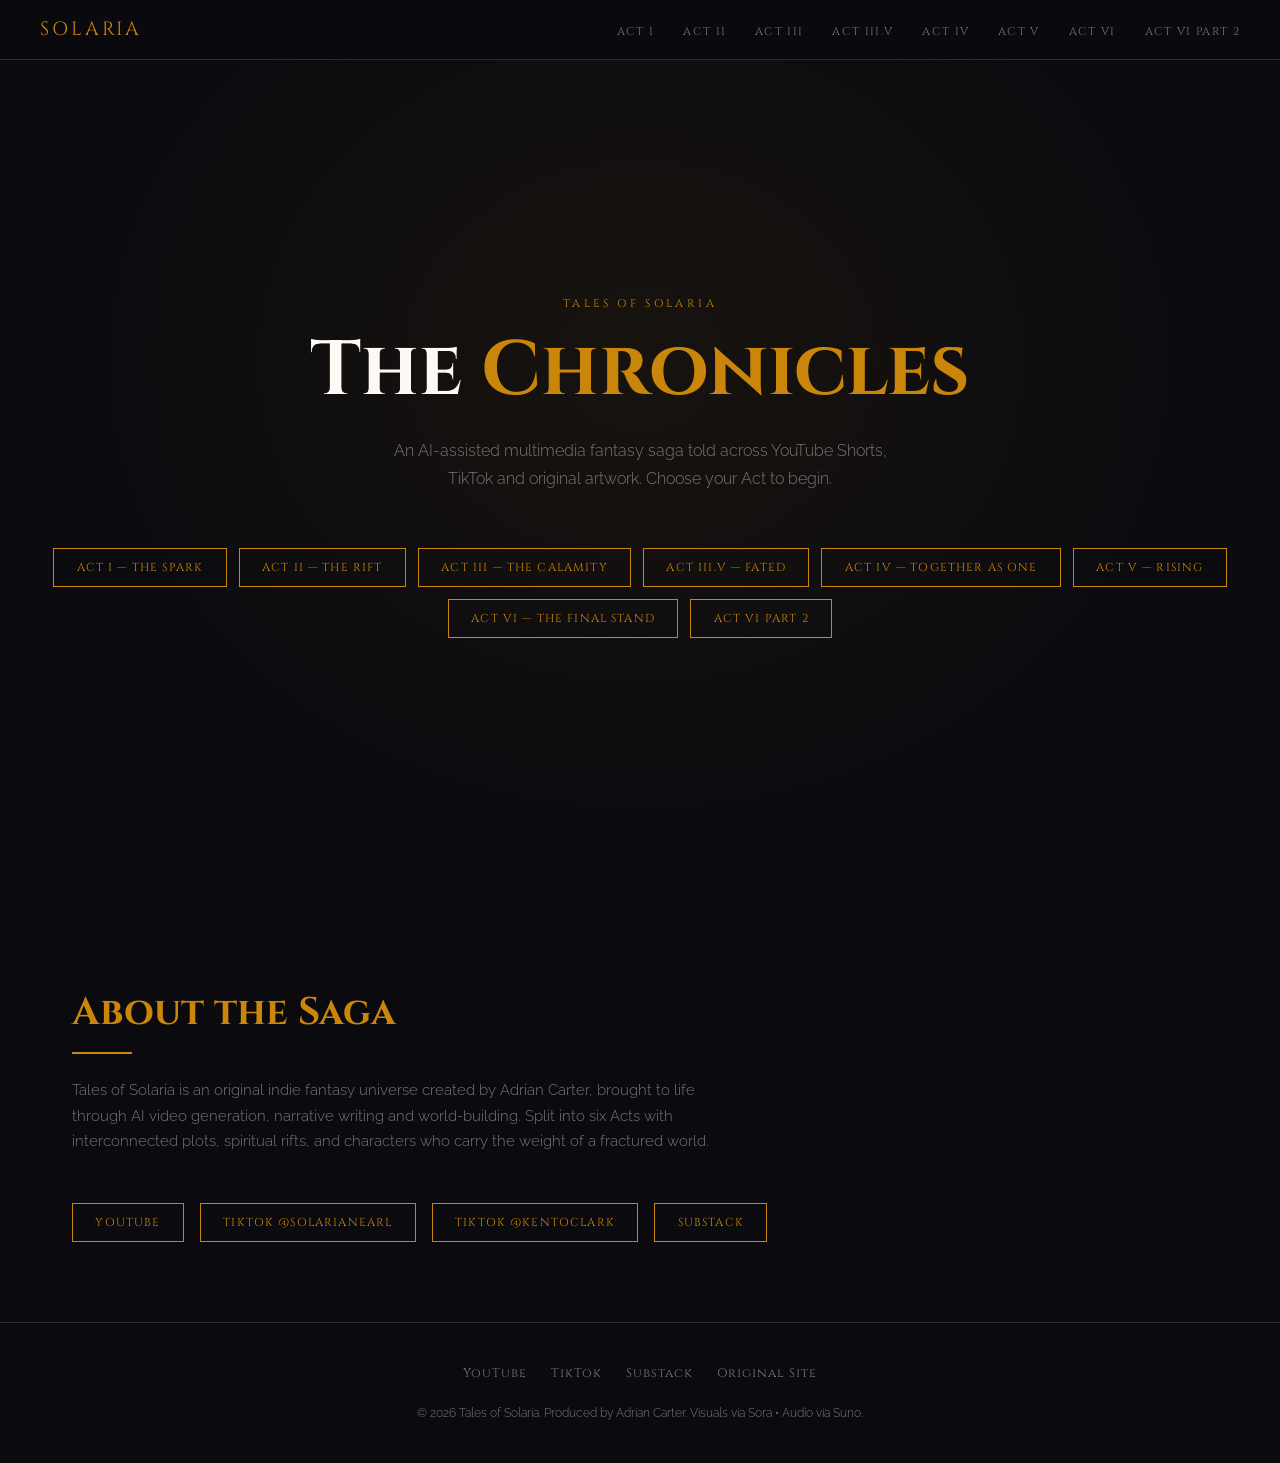
==== index.html @ 18ae8cd5 "Add index.html - landing hub with act navigation This HTML file serves as the main page for the 'Tal" ====
<!DOCTYPE html>
<html lang="en">
<head>
<meta charset="UTF-8"/>
<meta name="viewport" content="width=device-width,initial-scale=1"/>
<meta name="description" content="Tales of Solaria — Act-by-Act multimedia universe hub featuring YouTube Shorts, TikTok clips, AI visuals and original soundtracks."/>
<title>Tales of Solaria | The Chronicles</title>
<link rel="stylesheet" href="style.css"/>
</head>
<body>
<nav>
  <a class="nav-brand" href="index.html">SOLARIA</a>
  <ul class="nav-links">
    <li><a href="act1.html">Act I</a></li>
    <li><a href="act2.html">Act II</a></li>
    <li><a href="act3.html">Act III</a></li>
    <li><a href="act3-5.html">Act III.V</a></li>
    <li><a href="act4.html">Act IV</a></li>
    <li><a href="act5.html">Act V</a></li>
    <li><a href="act6.html">Act VI</a></li>
    <li><a href="act6p2.html">Act VI Part 2</a></li>
  </ul>
</nav>

<section class="hero">
  <p class="hero-eyebrow">Tales of Solaria</p>
  <h1>The <span>Chronicles</span></h1>
  <p class="hero-sub">An AI-assisted multimedia fantasy saga told across YouTube Shorts, TikTok and original artwork. Choose your Act to begin.</p>
  <div class="act-nav-grid">
    <a class="act-btn" href="act1.html">Act I &mdash; The Spark</a>
    <a class="act-btn" href="act2.html">Act II &mdash; The Rift</a>
    <a class="act-btn" href="act3.html">Act III &mdash; The Calamity</a>
    <a class="act-btn" href="act3-5.html">Act III.V &mdash; Fated</a>
    <a class="act-btn" href="act4.html">Act IV &mdash; Together as One</a>
    <a class="act-btn" href="act5.html">Act V &mdash; Rising</a>
    <a class="act-btn" href="act6.html">Act VI &mdash; The Final Stand</a>
    <a class="act-btn" href="act6p2.html">Act VI Part 2</a>
  </div>
</section>

<section class="section">
  <h2 class="section-title">About the Saga</h2>
  <div class="section-line"></div>
  <p class="section-desc">Tales of Solaria is an original indie fantasy universe created by Adrian Carter, brought to life through AI video generation, narrative writing and world-building. Split into six Acts with interconnected plots, spiritual rifts, and characters who carry the weight of a fractured world.</p>
  <div style="display:flex;gap:1rem;flex-wrap:wrap;margin-top:1rem;">
    <a class="act-btn" href="https://www.youtube.com/@Game4Digital" target="_blank">YouTube</a>
    <a class="act-btn" href="https://www.tiktok.com/@solarianearl" target="_blank">TikTok @solarianearl</a>
    <a class="act-btn" href="https://www.tiktok.com/@kentoclark" target="_blank">TikTok @kentoclark</a>
    <a class="act-btn" href="https://solarianearl.substack.com/" target="_blank">Substack</a>
  </div>
</section>

<footer>
  <div class="footer-links">
    <a href="https://www.youtube.com/@Game4Digital" target="_blank">YouTube</a>
    <a href="https://www.tiktok.com/@solarianearl" target="_blank">TikTok</a>
    <a href="https://solarianearl.substack.com/" target="_blank">Substack</a>
    <a href="https://solarianearl0s.github.io/talesofsolaria/" target="_blank">Original Site</a>
  </div>
  <p class="footer-copy">&copy; 2026 Tales of Solaria. Produced by Adrian Carter. Visuals via Sora &bull; Audio via Suno.</p>
</footer>

<button class="scroll-top" onclick="window.scrollTo({top:0,behavior:'smooth'})" aria-label="Back to top">
  <svg viewBox="0 0 24 24"><path d="M12 4l-8 8h5v8h6v-8h5z"/></svg>
</button>
<script>window.addEventListener('scroll',()=>{document.querySelector('.scroll-top').classList.toggle('visible',window.scrollY>300)});</script>
</body>
</html>
---- style.css ----
@import url('https://fonts.googleapis.com/css2?family=Cinzel:wght@400;600;700&family=Raleway:wght@300;400;500&display=swap');

:root {
  --gold: #c9860a;
  --gold-light: #f0b429;
  --dark-bg: #0a0a0f;
  --panel-bg: #0f0f1a;
  --card-bg: #14141f;
  --border: #2a2a3a;
  --text: #d4cfc4;
  --text-dim: #7a7580;
}

* { margin: 0; padding: 0; box-sizing: border-box; }
html { scroll-behavior: smooth; }
body { background: var(--dark-bg); color: var(--text); font-family: 'Raleway', sans-serif; font-weight: 300; line-height: 1.7; }

nav { position: fixed; top: 0; left: 0; right: 0; z-index: 1000; background: rgba(10,10,15,0.96); border-bottom: 1px solid var(--border); display: flex; align-items: center; justify-content: space-between; padding: 0 2.5rem; height: 60px; }
.nav-brand { font-family: 'Cinzel', serif; font-size: 1.2rem; color: var(--gold); text-decoration: none; letter-spacing: .15em; }
.nav-links { display: flex; gap: 1.8rem; list-style: none; }
.nav-links a { color: var(--text-dim); text-decoration: none; font-family: 'Cinzel', serif; font-size: .7rem; letter-spacing: .12em; text-transform: uppercase; transition: color .2s; }
.nav-links a:hover, .nav-links a.active { color: var(--gold); }

.hero { min-height: 100vh; display: flex; flex-direction: column; align-items: center; justify-content: center; text-align: center; padding: 6rem 2rem 4rem; position: relative; overflow: hidden; }
.hero::before { content: ''; position: absolute; inset: 0; background: radial-gradient(ellipse at 50% 40%, rgba(201,134,10,.07) 0%, transparent 70%); pointer-events: none; }
.hero-eyebrow { font-family: 'Cinzel', serif; font-size: .7rem; letter-spacing: .3em; color: var(--gold); text-transform: uppercase; margin-bottom: 1rem; }
.hero h1 { font-family: 'Cinzel', serif; font-size: clamp(2.5rem,6vw,5rem); font-weight: 700; color: #fff; line-height: 1.1; margin-bottom: .5rem; }
.hero h1 span { color: var(--gold); }
.hero-sub { font-size: 1rem; color: var(--text-dim); max-width: 500px; margin: 1rem auto 2.5rem; }

.act-nav-grid { display: flex; flex-wrap: wrap; gap: .75rem; justify-content: center; margin-top: 1rem; }
.act-btn { display: inline-block; padding: .55rem 1.4rem; border: 1px solid var(--gold); color: var(--gold); font-family: 'Cinzel', serif; font-size: .72rem; letter-spacing: .1em; text-decoration: none; text-transform: uppercase; transition: background .2s, color .2s; }
.act-btn:hover { background: var(--gold); color: #000; }

.section { max-width: 1200px; margin: 0 auto; padding: 5rem 2rem; }
.section-title { font-family: 'Cinzel', serif; font-size: clamp(1.6rem,3vw,2.4rem); color: var(--gold); margin-bottom: .4rem; }
.section-line { width: 60px; height: 2px; background: var(--gold); margin-bottom: 1.5rem; }
.section-desc { color: var(--text-dim); max-width: 650px; margin-bottom: 3rem; font-size: .95rem; }

.video-grid { display: grid; grid-template-columns: repeat(auto-fill, minmax(260px,1fr)); gap: 1.5rem; }

.yt-facade { position: relative; cursor: pointer; background: var(--card-bg); border: 1px solid var(--border); border-radius: 6px; overflow: hidden; transition: border-color .2s, transform .2s; }
.yt-facade:hover { border-color: var(--gold); transform: translateY(-3px); }
.yt-facade img { width: 100%; display: block; aspect-ratio: 9/16; object-fit: cover; }
.yt-facade.landscape img { aspect-ratio: 16/9; }
.yt-play { position: absolute; top: 50%; left: 50%; transform: translate(-50%,-50%); width: 56px; height: 56px; background: rgba(201,134,10,.9); border-radius: 50%; display: flex; align-items: center; justify-content: center; transition: background .2s; }
.yt-facade:hover .yt-play { background: var(--gold-light); }
.yt-play svg { width: 22px; height: 22px; fill: #000; margin-left: 3px; }
.yt-label { padding: .75rem 1rem; }
.yt-label h3 { font-family: 'Cinzel', serif; font-size: .82rem; color: var(--text); margin-bottom: .2rem; }
.yt-label p { font-size: .73rem; color: var(--text-dim); }

.yt-iframe-wrap { position: relative; padding-top: 177.78%; background: #000; }
.yt-iframe-wrap.landscape { padding-top: 56.25%; }
.yt-iframe-wrap iframe { position: absolute; inset: 0; width: 100%; height: 100%; border: none; }

.tiktok-grid { display: grid; grid-template-columns: repeat(auto-fill, minmax(240px,1fr)); gap: 1.5rem; }
.tiktok-card { background: var(--card-bg); border: 1px solid var(--border); border-radius: 6px; overflow: hidden; transition: border-color .2s, transform .2s; text-decoration: none; display: block; }
.tiktok-card:hover { border-color: #69c9d0; transform: translateY(-3px); }
.tiktok-placeholder { width: 100%; aspect-ratio: 9/16; background: linear-gradient(135deg,#1a1a2e 0%,#16213e 100%); display: flex; align-items: center; justify-content: center; }
.tiktok-placeholder svg { width: 40px; height: 40px; fill: #69c9d0; opacity: .6; }
.tiktok-info { padding: .75rem 1rem; }
.tiktok-info h3 { font-family: 'Cinzel', serif; font-size: .78rem; color: var(--text); margin-bottom: .25rem; line-height: 1.4; }
.tiktok-info p { font-size: .7rem; color: #69c9d0; }
.tiktok-badge { display: inline-flex; align-items: center; gap: .4rem; background: rgba(105,201,208,.1); border: 1px solid rgba(105,201,208,.3); padding: .2rem .6rem; border-radius: 20px; font-size: .65rem; color: #69c9d0; margin-bottom: 1rem; }

.gallery-grid { display: grid; grid-template-columns: repeat(auto-fill, minmax(260px,1fr)); gap: 1rem; }
.gallery-img { width: 100%; border-radius: 4px; border: 1px solid var(--border); aspect-ratio: 16/9; object-fit: cover; transition: transform .2s, border-color .2s; display: block; }
.gallery-img:hover { transform: scale(1.02); border-color: var(--gold); }

.back-link { display: inline-flex; align-items: center; gap: .5rem; color: var(--text-dim); text-decoration: none; font-family: 'Cinzel', serif; font-size: .72rem; letter-spacing: .1em; text-transform: uppercase; margin-bottom: 3rem; border-bottom: 1px solid transparent; transition: color .2s, border-color .2s; }
.back-link:hover { color: var(--gold); border-color: var(--gold); }

.act-header { padding: 7rem 2rem 3rem; max-width: 1200px; margin: 0 auto; }
.act-tag { font-family: 'Cinzel', serif; font-size: .65rem; letter-spacing: .3em; color: var(--gold); text-transform: uppercase; margin-bottom: .5rem; }
.act-header h1 { font-family: 'Cinzel', serif; font-size: clamp(2rem,5vw,3.5rem); color: #fff; line-height: 1.15; margin-bottom: 1rem; }
.act-header h1 span { color: var(--gold); }
.act-header p { color: var(--text-dim); max-width: 600px; font-size: .95rem; }

.divider { border: none; border-top: 1px solid var(--border); margin: 1rem 0 4rem; }

footer { border-top: 1px solid var(--border); padding: 2.5rem 2rem; text-align: center; }
.footer-links { display: flex; justify-content: center; gap: 1.5rem; margin-bottom: 1.2rem; flex-wrap: wrap; }
.footer-links a { color: var(--text-dim); text-decoration: none; font-size: .78rem; font-family: 'Cinzel', serif; letter-spacing: .08em; transition: color .2s; }
.footer-links a:hover { color: var(--gold); }
.footer-copy { font-size: .72rem; color: var(--text-dim); }

.scroll-top { position: fixed; bottom: 2rem; right: 2rem; width: 42px; height: 42px; background: var(--gold); color: #000; border: none; border-radius: 50%; cursor: pointer; display: flex; align-items: center; justify-content: center; opacity: 0; pointer-events: none; transition: opacity .3s; z-index: 999; }
.scroll-top.visible { opacity: 1; pointer-events: all; }

@media(max-width:768px) { .nav-links { display: none; } .video-grid, .tiktok-grid, .gallery-grid { grid-template-columns: 1fr 1fr; } }
@media(max-width:480px) { .video-grid, .tiktok-grid, .gallery-grid { grid-template-columns: 1fr; } }
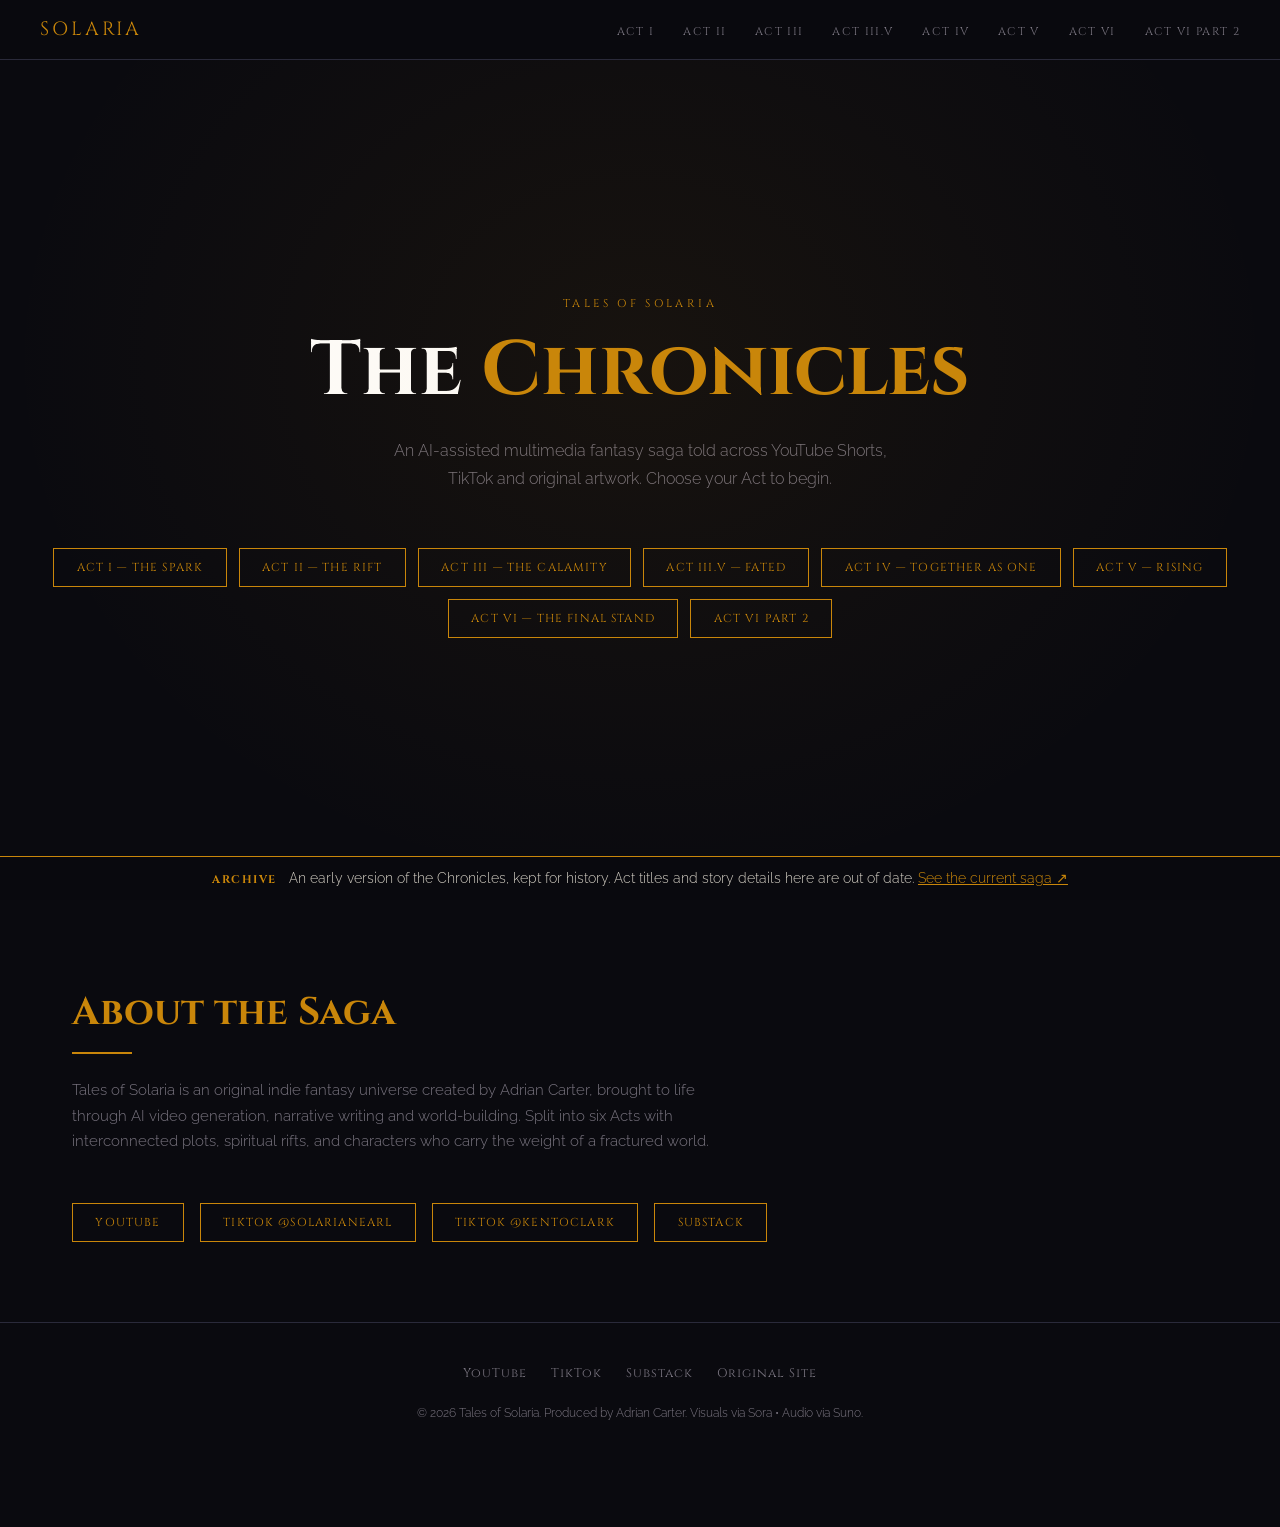
==== commit cbab8f08: "Mark the old Chronicles as an archive Co-Authored-By: Claude Opus 5.5 <noreply@anthropic.com> Claude" ====
--- a/index.html
+++ b/index.html
@@ -6,8 +6,11 @@
 <meta name="description" content="Tales of Solaria — Act-by-Act multimedia universe hub featuring YouTube Shorts, TikTok clips, AI visuals and original soundtracks."/>
 <title>Tales of Solaria | The Chronicles</title>
 <link rel="stylesheet" href="style.css"/>
+<meta name="robots" content="noindex">
 </head>
 <body>
+<div class="archive-note" role="note"><b>Archive</b> An early version of the Chronicles, kept for history. Act titles and story details here are out of date. <a href="https://talesofsolaria.co.uk/">See the current saga &#8599;</a></div>
+
 <nav>
   <a class="nav-brand" href="index.html">SOLARIA</a>
   <ul class="nav-links">
@@ -55,7 +58,7 @@
     <a href="https://www.youtube.com/@Game4Digital" target="_blank">YouTube</a>
     <a href="https://www.tiktok.com/@solarianearl" target="_blank">TikTok</a>
     <a href="https://solarianearl.substack.com/" target="_blank">Substack</a>
-    <a href="https://solarianearl0s.github.io/talesofsolaria/" target="_blank">Original Site</a>
+    <a href="https://talesofsolaria.co.uk/" target="_blank">Original Site</a>
   </div>
   <p class="footer-copy">&copy; 2026 Tales of Solaria. Produced by Adrian Carter. Visuals via Sora &bull; Audio via Suno.</p>
 </footer>
--- a/style.css
+++ b/style.css
@@ -90,3 +90,9 @@
 
 @media(max-width:768px) { .nav-links { display: none; } .video-grid, .tiktok-grid, .gallery-grid { grid-template-columns: 1fr 1fr; } }
 @media(max-width:480px) { .video-grid, .tiktok-grid, .gallery-grid { grid-template-columns: 1fr; } }
+
+/* Archive notice */
+body { padding-bottom: 64px; }
+.archive-note { position: fixed; left: 0; right: 0; bottom: 0; z-index: 1001; background: rgba(10,10,15,0.97); border-top: 1px solid var(--gold); color: var(--text); font-size: .85rem; line-height: 1.5; text-align: center; padding: .7rem 1rem calc(.7rem + env(safe-area-inset-bottom, 0px)); }
+.archive-note b { font-family: 'Cinzel', serif; color: var(--gold); letter-spacing: .14em; text-transform: uppercase; font-size: .7rem; margin-right: .5rem; }
+.archive-note a { color: var(--gold); white-space: nowrap; }
